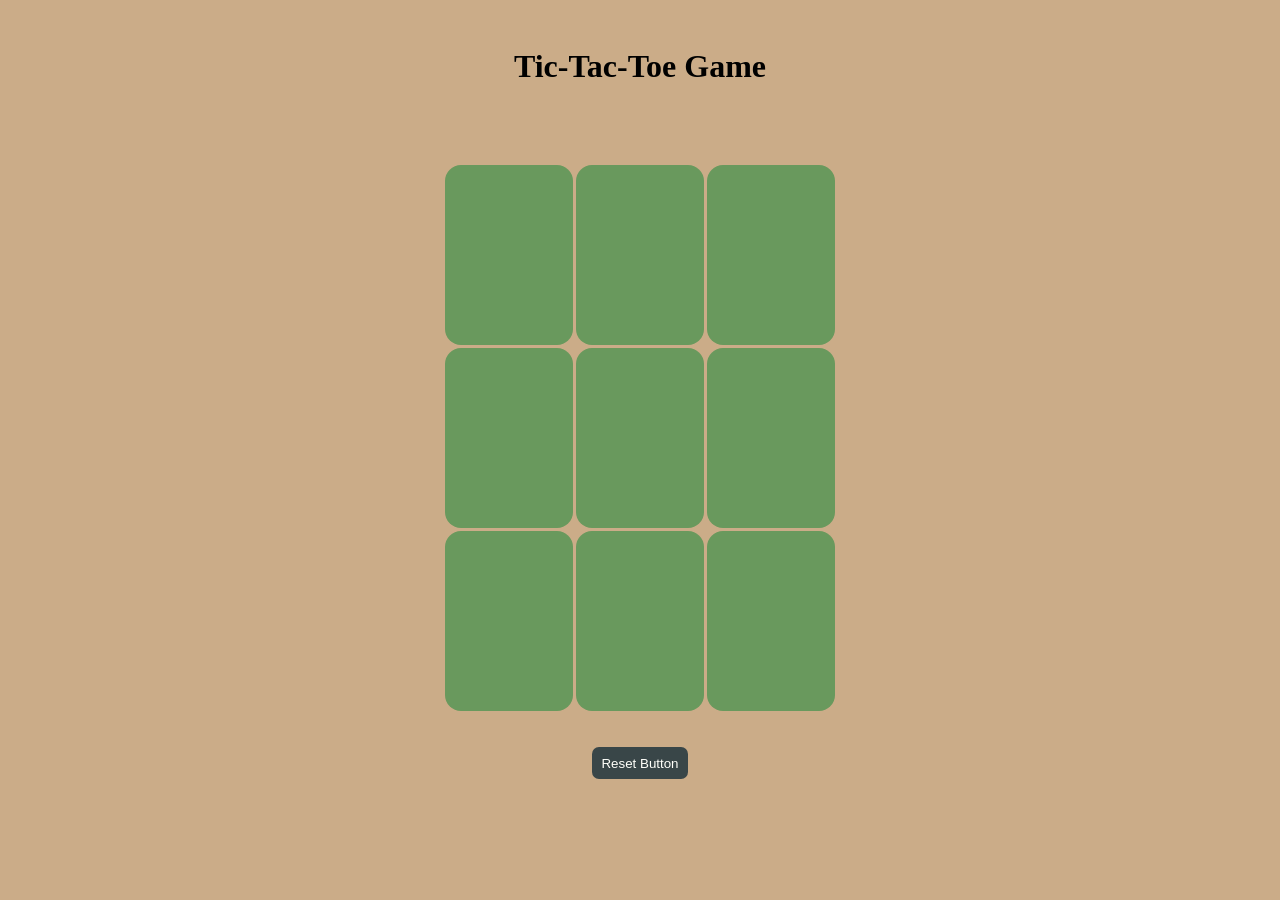
==== tic_tac_toe/index.html @ ddda874f "tic tac toe" ====
<!doctype html>
<html lang="en">
  <head>
    <meta charset="UTF-8" />
    <meta name="viewport" content="width=device-width, initial-scale=1.0" />
    <title>Tic-Tac-Toe Game</title>
    <link rel="stylesheet" href="styling.css" />
  </head>
  <body>
    <div class="msg-container hide">
        <p id="msg">Winner</p>
        <button id="new-btn">New Game</button>
    </div>
    <main>
      <h1>Tic-Tac-Toe Game</h1>
      <div class="container">
        <div class="game">
          <button class="box"></button>
          <button class="box"></button>
          <button class="box"></button>
          <button class="box"></button>
          <button class="box"></button>
          <button class="box"></button>
          <button class="box"></button>
          <button class="box"></button>
          <button class="box"></button>
        </div>
      </div>
      <button id="reset-btn">Reset Button</button>
    </main>
    <script src="/Project/tic_tac_toe/tictac.js"></script>
  </body>
</html>
---- tic_tac_toe/styling.css ----
* {
    margin: 0;
    padding: 0;
}

body {
    background-color: #CBAC88;
    text-align: center;
}
.container {
    padding-top: 5rem;
    height: 70vh;
    display: flex;
    justify-content: center; 
    position: relative;
    top: 3rem;
}
.game {
    height: 60vh;
    width: 35vw;
    display: flex;
    flex-wrap: wrap;
    justify-content: center;
    gap: 3px;
    
    
    
}
h1 {
    position: relative;
    top: 3rem;
}
.box {
    height: 20vh;
    width: 10vw;
    border-radius: 1rem;
    border: none;
    color:#EDB6A3 ;
    font-size: 2rem;
    background-color:#69995D ;
    
}
#reset-btn {
    background-color: #394648;
    color: rgb(255, 255, 250);
    border: none;
    height: 2rem;
    width: 6rem;
    border-radius: 7px;
}
.hide {
    display: none;
}
#new-btn{
    background-color: #394648;
    color: rgb(255, 255, 250);
    border: none;
    height: 2rem;
    width: 6rem;
    border-radius: 7px;
    position: absolute;
    top: 3rem;
    left: 47%;
}
.msg-container {
    position: relative;
    top: 20rem;
    padding-bottom: 45rem;
}
#msg {
    color: black;
    font-size: xx-large;
}
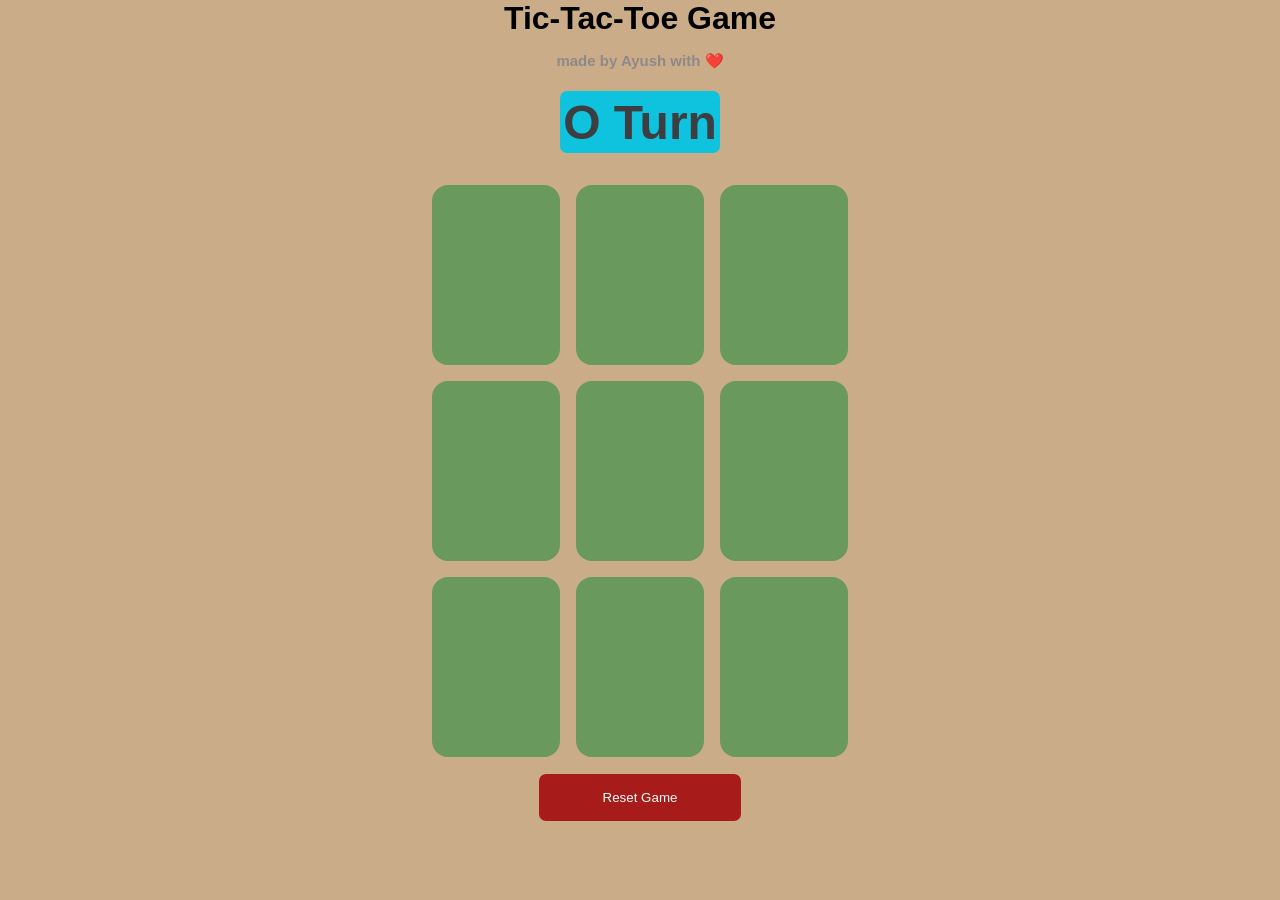
==== commit 3bc8af2f: "Provided Final touch" ====
--- a/tic_tac_toe/index.html
+++ b/tic_tac_toe/index.html
@@ -7,13 +7,16 @@
     <link rel="stylesheet" href="styling.css" />
   </head>
   <body>
-    <div class="msg-container hide">
+    <div class="msg-container">
         <p id="msg">Winner</p>
         <button id="new-btn">New Game</button>
     </div>
-    <main>
-      <h1>Tic-Tac-Toe Game</h1>
+    <main id="main">
+      <h1 id="head">Tic-Tac-Toe Game <br> <span style="font-size: 15px; color: #8d8989;">made by Ayush with ❤️</span></h1>
       <div class="container">
+
+        <h1 id="turn">O Turn</h1>
+
         <div class="game">
           <button class="box"></button>
           <button class="box"></button>
@@ -26,8 +29,8 @@
           <button class="box"></button>
         </div>
       </div>
-      <button id="reset-btn">Reset Button</button>
+      <button id="reset-btn">Reset Game</button>
     </main>
-    <script src="/Project/tic_tac_toe/tictac.js"></script>
+    <script src="tictac.js"></script>
   </body>
 </html>
--- a/tic_tac_toe/styling.css
+++ b/tic_tac_toe/styling.css
@@ -6,66 +6,102 @@
 body {
     background-color: #CBAC88;
     text-align: center;
+    font-family: 'Trebuchet MS', 'Lucida Sans Unicode', 'Lucida Grande', 'Lucida Sans', Arial, sans-serif;
 }
 .container {
     padding-top: 5rem;
-    height: 70vh;
+    height: 60vh;
+    width: 50vw;
     display: flex;
+    flex-direction: column;
     justify-content: center; 
-    position: relative;
+    align-items: center;
     top: 3rem;
 }
 .game {
-    height: 60vh;
-    width: 35vw;
-    display: flex;
-    flex-wrap: wrap;
+    height: 100vh;
+    display: grid;
     justify-content: center;
-    gap: 3px;
-    
+    align-items: center;
+
+    grid-template-columns: repeat(3, 1fr);
+    grid-template-rows: repeat(3, 1fr);
+    gap: 1rem;
+
+
     
     
 }
-h1 {
-    position: relative;
-    top: 3rem;
+main{
+    display: flex;
+    flex-direction: column;
+        justify-content: center;
+        align-items: center;
 }
+
 .box {
     height: 20vh;
     width: 10vw;
     border-radius: 1rem;
     border: none;
     color:#EDB6A3 ;
-    font-size: 2rem;
+    font-size: 10rem;
     background-color:#69995D ;
     
 }
+@media only screen and (max-width: 1000px) {
+  .box {
+    width: 15vw;
+    
+    
+}
+}
+
+#turn {
+    font-size: 3rem;
+    margin-bottom: 2rem;
+    background-color: #0fc2dd;
+    padding: 0.2rem;
+    border-radius: 7px;
+    color: rgb(60, 62, 65);
+}
+
+
+
 #reset-btn {
-    background-color: #394648;
+    background-color: #a81b1b;
     color: rgb(255, 255, 250);
     border: none;
-    height: 2rem;
-    width: 6rem;
+    margin-top: 5rem;
+    padding-left: 4rem;
+    padding-right: 4rem;
+    padding-top: 1rem;
+    padding-bottom: 1rem;
     border-radius: 7px;
+    cursor: pointer;
 }
 .hide {
     display: none;
 }
 #new-btn{
-    background-color: #394648;
+    background-color: #1ba832;
     color: rgb(255, 255, 250);
     border: none;
-    height: 2rem;
-    width: 6rem;
+    padding-left: 4rem;
+    padding-right: 4rem;
+    padding-top: 1rem;
+    padding-bottom: 1rem;
     border-radius: 7px;
-    position: absolute;
-    top: 3rem;
-    left: 47%;
+    cursor: pointer;
+
 }
 .msg-container {
-    position: relative;
-    top: 20rem;
-    padding-bottom: 45rem;
+    height: 100vh;
+    display: none;
+    flex-direction: column;
+    justify-content: center;  
+    gap: 2rem;  
+    align-items: center;
 }
 #msg {
     color: black;
